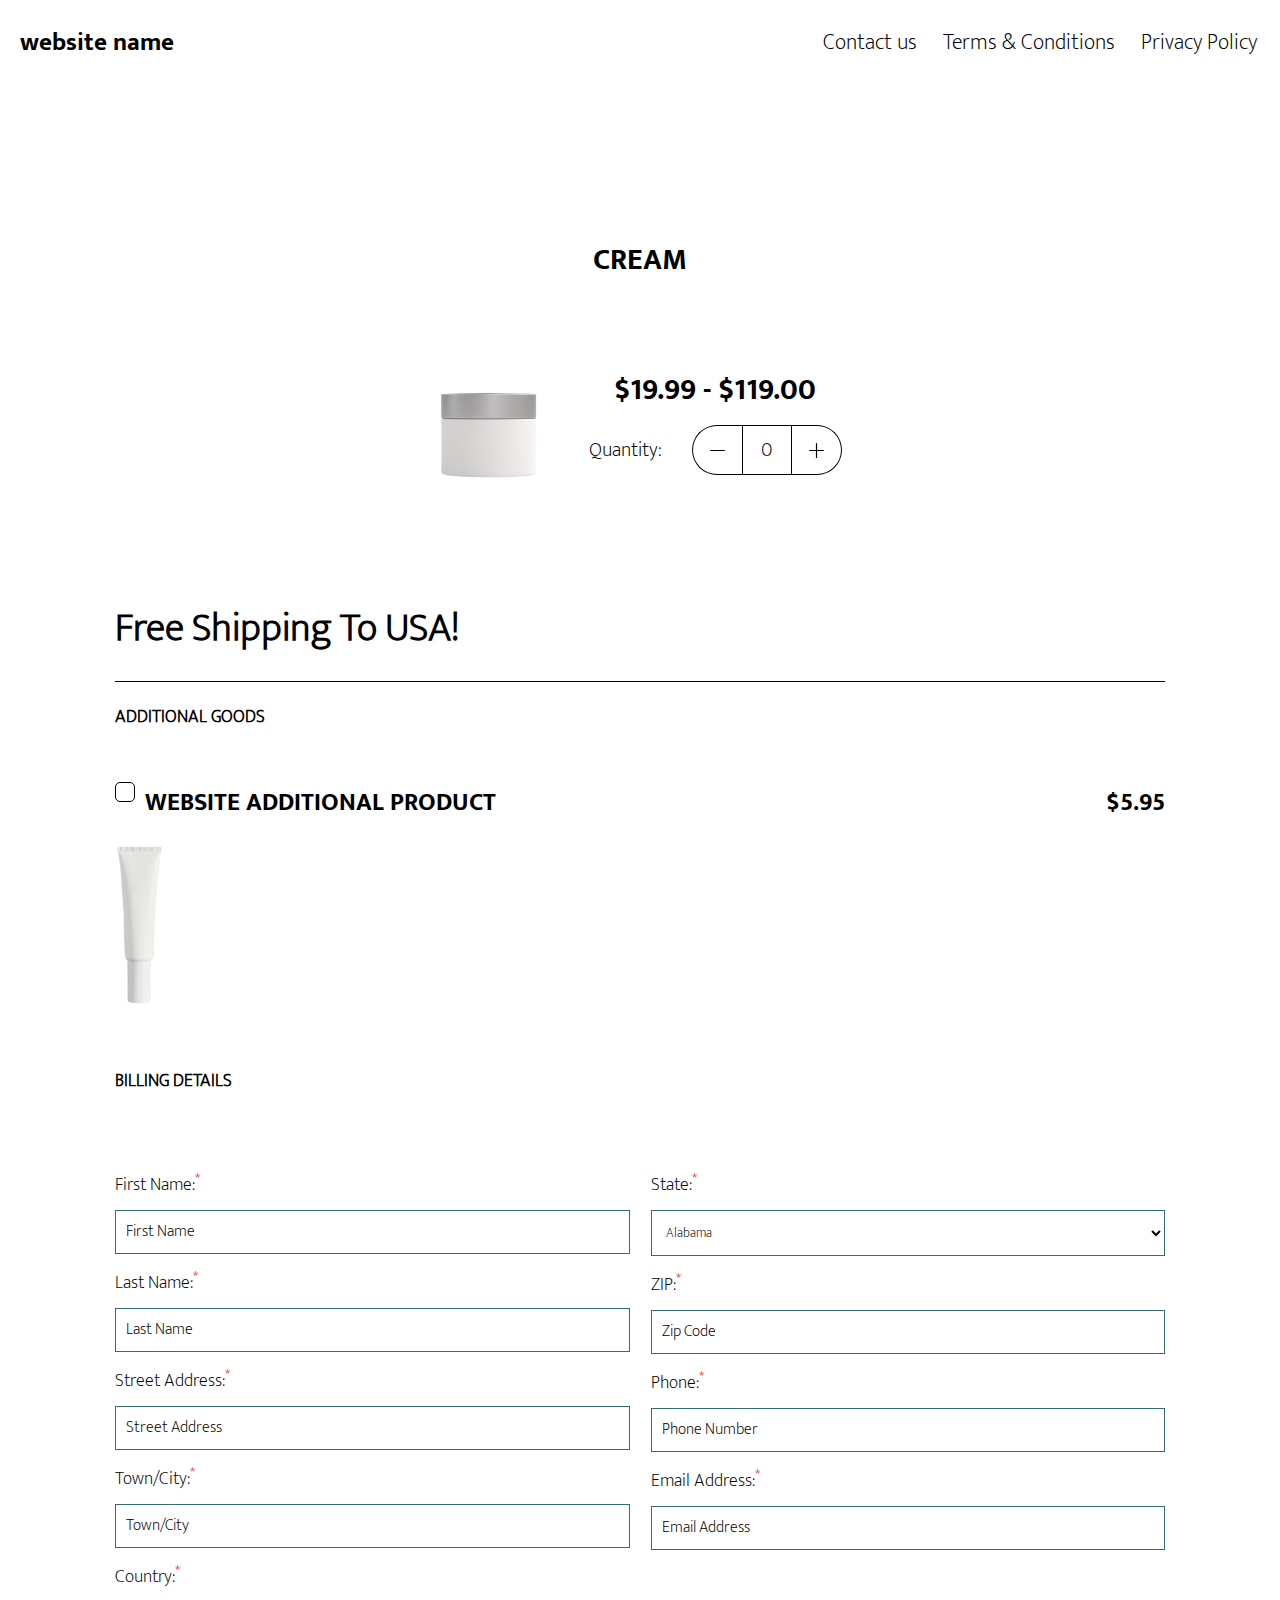
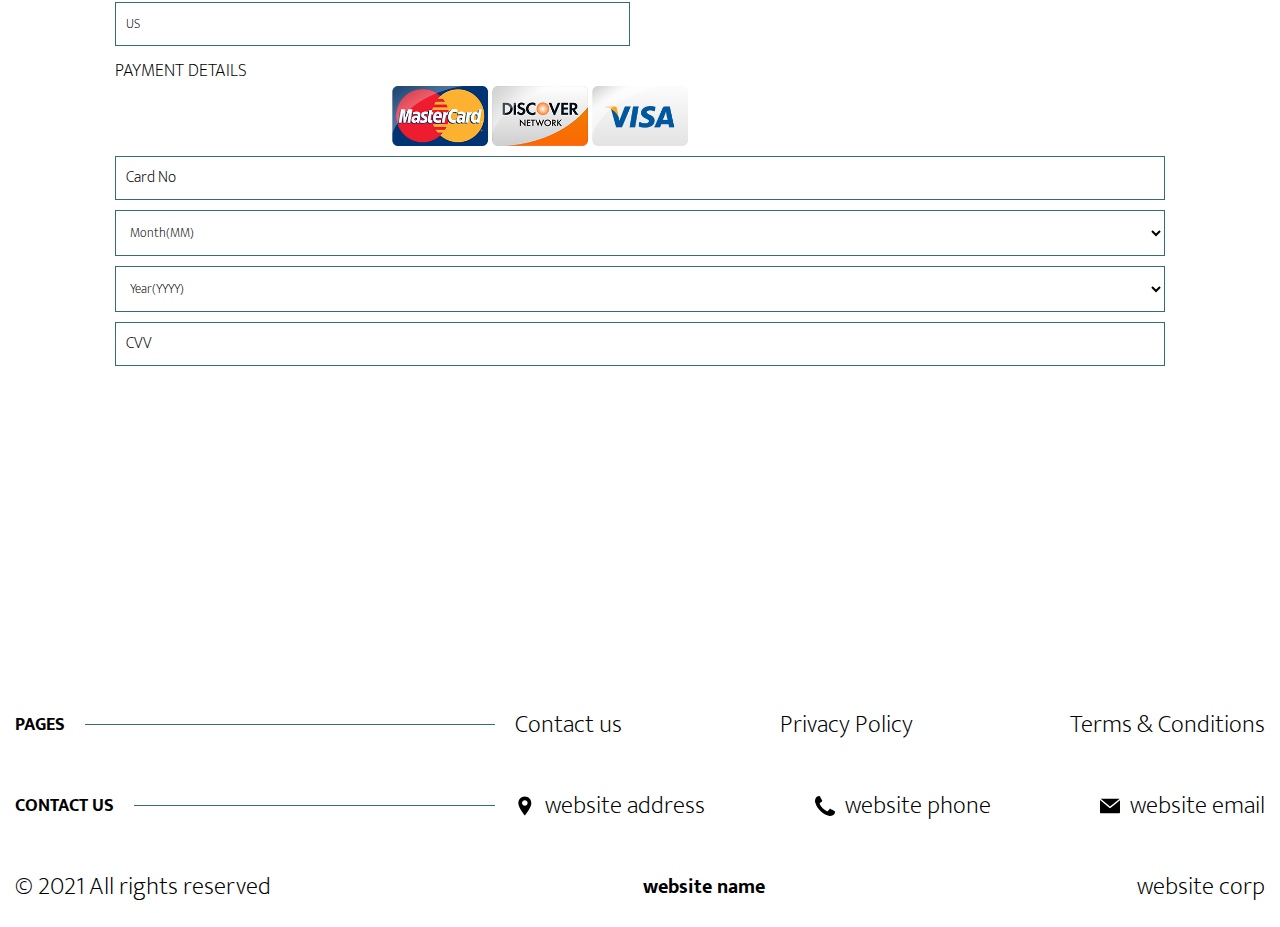
==== buy.html @ f1e13990 "+" ====
<!DOCTYPE html>
<html lang="en">

<head>
    <meta charset="UTF-8">
    <meta http-equiv="X-UA-Compatible" content="IE=edge">
    <meta name="viewport" content="width=device-width, initial-scale=1.0">
    <link rel="stylesheet" href="./css/style.css">
    <title>(site_name)</title>
</head>

<body>

    <div class="header__wrapper">
        <header class="header">
            <a href="./index.html" class="logo js_website-name"></a>
            <button class="menu__btn js_menu__btn">
                <span></span>
            </button>
            <div class="menu js_menu">
                <nav class="nav">
                    <ul class="nav__list">
                      
                        <li class="nav__item">
                            <a href="./contact.html" class="nav__link">Contact us</a>
                        </li>

                        <li class="nav__item">
                            <a href="./terms.html" class="nav__link">Terms & Conditions</a>
                        </li>
                        <li class="nav__item">
                            <a href="./policy.html" class="nav__link">Privacy Policy</a>
                        </li>
                    </ul>
                </nav>
            </div>

        </header>
    </div>
    <main class="main">
        <div class="container">
        
                <section class="buy">
                    <h1 class="sub-title">Cream</h1>
                    <div class="buy__flex">
                        <img src="./img/img1.png" class="buy__img" />
                        <div class="buy__text-block">
                            <h2 class="sub-title sub-title--mb"><span style="display: inline-block" class="js_price">$19.99 - $119.00</span></h2>
                            <div id="quantity" class="quantity">
                                <label class="quantity_label">Quantity:
                                    <div class="quantity_label-box">
                                        <div class="quantity_label-btn quantity_label-prev js_quantity_prev">
                                            <svg class="buy__icon" xmlns="http://www.w3.org/2000/svg"
                                                xmlns:xlink="http://www.w3.org/1999/xlink" x="0px" y="0px"
                                                viewBox="0 0 512 512" style="enable-background:new 0 0 512 512;"
                                                xml:space="preserve">
                                                <g>
                                                    <g>
                                                        <path
                                                            d="M492,236H20c-11.046,0-20,8.954-20,20c0,11.046,8.954,20,20,20h472c11.046,0,20-8.954,20-20S503.046,236,492,236z" />
                                                    </g>
                                                </g>
                                            </svg>
                                        </div>
                                        <input type="number" min="0" size="3" maxlength="3"
                                            class="quantity__input js_quantity" value="0" data-line-id="1" max="10">
                                        <div class="quantity_label-btn quantity_label-next js_quantity_next">
                                            <svg class="buy__icon" xmlns="http://www.w3.org/2000/svg"
                                                xmlns:xlink="http://www.w3.org/1999/xlink" x="0px" y="0px"
                                                viewBox="0 0 512 512" style="enable-background:new 0 0 512 512;"
                                                xml:space="preserve">
                                                <g>
                                                    <g>
                                                        <path
                                                            d="M492,236H276V20c0-11.046-8.954-20-20-20c-11.046,0-20,8.954-20,20v216H20c-11.046,0-20,8.954-20,20s8.954,20,20,20h216
                                                            v216c0,11.046,8.954,20,20,20s20-8.954,20-20V276h216c11.046,0,20-8.954,20-20C512,244.954,503.046,236,492,236z" />
                                                    </g>
                                                </g>
                                            </svg>
                                        </div>
                                    </div>
                                </label>
                            </div>
                        </div>
                    </div>
                    <p class="error-message js_error-message">Buy More and Save! Limited to 12 Only</p>
                    <div class="main-form__wrapper">
                        <div class="form__wrapper ">
                            <div class="form">
                                <h3 class="form__title">Free Shipping To USA!</h3>
    
                                <div>
                                    <h3 class="form__subtitle">Additional goods</h3>
                                    <div class="case-block">
                                        <div class="checkbox__label-wrap">
                                            <div>
                                                <input class="checkbox js_additional" type="checkbox"
                                                    id="additional__checkbox" />
                                                <label class="checkbox__label" for="additional__checkbox"><span
                                                        class="bold"><span class="js_website-add"></span></span></label>
                                            </div>
                                            <div class="label-block">
                                                <span class="bold">$5.95</span>
                                            </div>
                                        </div>
                                        <img src="./img/travel-pack.png" alt="silicone case" class="silicone_case_img" />
                                    </div>
                                </div>
                            </div>
                        </div>
    
    
                        <form class="order-form" id="order_form">
                            <h3 class="form__subtitle">Billing Details</h3>
                            <div class="fl-form">
                                <div class="form_group-flex">
                                    <div class="form-group_block">
                                        <div class="form-group">
                                            <label>
                                                <span>First Name:<sup>*</sup></span>
                                                <input type="text" class="form-control" name="firstName"
                                                    placeholder="First Name" value="">
                                            </label>
                                        </div>
    
                                        <div class="form-group">
                                            <label>
                                                <span>Last Name:<sup>*</sup></span>
                                                <input type="text" class="form-control" name="lastName"
                                                    placeholder="Last Name" value="">
                                            </label>
                                        </div>
    
    
                                        <div class="form-group">
                                            <label><span>Street Address:<sup>*</sup></span>
                                                <input type="text" class="form-control" name="shippingAddress1"
                                                    placeholder="Street Address" value="">
                                            </label>
                                        </div>
                                        <div class="form-group">
                                            <label><span>Town/City:<sup>*</sup></span>
                                                <input type="text" class="form-control" name="shippingCity"
                                                    placeholder="Town/City" value="">
                                            </label>
                                        </div>
                                        <div class="form-group">
                                            <label><span>Country:<sup>*</sup></span>
                                                <input type="text" class="form-control" name="shippingCountry"
                                                    placeholder="Country" value="US" readonly>
                                            </label>
                                        </div>
                                    </div>
                                    <div class="form-group_block">
                                        <div class="form-group">
                                            <label><span>State:<sup>*</sup></span></label>
    
                                            <select name="shippingState" id="shipping_state" class="form-control "
                                                autocomplete="address-level1" data-placeholder="State / Province"
                                                data-input-classes="" placeholder="State / Province" tabindex="-1"
                                                aria-hidden="true">
                                                <option value="AL">Alabama</option>
                                                <option value="AK">Alaska</option>
                                                <option value="AZ">Arizona</option>
                                                <option value="AR">Arkansas</option>
                                                <option value="CA">California</option>
                                                <option value="CO">Colorado</option>
                                                <option value="CT">Connecticut</option>
                                                <option value="DE">Delaware</option>
                                                <option value="DC">District Of Columbia</option>
                                                <option value="FL">Florida</option>
                                                <option value="GA">Georgia</option>
                                                <option value="HI">Hawaii</option>
                                                <option value="ID">Idaho</option>
                                                <option value="IL">Illinois</option>
                                                <option value="IN">Indiana</option>
                                                <option value="IA">Iowa</option>
                                                <option value="KS">Kansas</option>
                                                <option value="KY">Kentucky</option>
                                                <option value="LA">Louisiana</option>
                                                <option value="ME">Maine</option>
                                                <option value="MD">Maryland</option>
                                                <option value="MA">Massachusetts</option>
                                                <option value="MI">Michigan</option>
                                                <option value="MN">Minnesota</option>
                                                <option value="MS">Mississippi</option>
                                                <option value="MO">Missouri</option>
                                                <option value="MT">Montana</option>
                                                <option value="NE">Nebraska</option>
                                                <option value="NV">Nevada</option>
                                                <option value="NH">New Hampshire</option>
                                                <option value="NJ">New Jersey</option>
                                                <option value="NM">New Mexico</option>
                                                <option value="NY">New York</option>
                                                <option value="NC">North Carolina</option>
                                                <option value="ND">North Dakota</option>
                                                <option value="OH">Ohio</option>
                                                <option value="OK">Oklahoma</option>
                                                <option value="OR">Oregon</option>
                                                <option value="PA">Pennsylvania</option>
                                                <option value="RI">Rhode Island</option>
                                                <option value="SC">South Carolina</option>
                                                <option value="SD">South Dakota</option>
                                                <option value="TN">Tennessee</option>
                                                <option value="TX">Texas</option>
                                                <option value="UT">Utah</option>
                                                <option value="VT">Vermont</option>
                                                <option value="VA">Virginia</option>
                                                <option value="WA">Washington</option>
                                                <option value="WV">West Virginia</option>
                                                <option value="WI">Wisconsin</option>
                                                <option value="WY">Wyoming</option>
                                            </select>
                                        </div>
                                        <div class="form-group">
                                            <label><span>ZIP:<sup>*</sup></span>
                                                <input type="text" class="form-control" name="shippingZip"
                                                    placeholder="Zip Code" maxlength="5"
                                                    onkeyup="javascript:this.value=this.value.replace(/[^0-9]/g,'');"
                                                    value="">
                                            </label>
                                        </div>
                                        <div class="form-group">
                                            <label><span>Phone:<sup>*</sup></span>
                                                <input type="tel" class="form-control" name="phone"
                                                    placeholder="Phone Number" data-min-length="10" data-max-length="15"
                                                    onkeyup="javascript:this.value=this.value.replace(/[^0-9]/g,'');"
                                                    maxlength="10" value="">
                                            </label>
                                        </div>
                                        <div class="form-group">
                                            <label><span>Email Address:<sup>*</sup></span>
                                                <input type="email" class="form-control" name="email"
                                                    placeholder="Email Address" value="">
                                            </label>
                                        </div>
                                    </div>
                                </div>
                                <div class="payment">
                                    <div class="payment-header">
                                        <label>
    
                                            <span for="radio1"></span>
                                            <span class="form__subtitle">Payment Details</span>
                                        </label>
                                        <div class="img">
                                            <img src="./img/mastercard.png"> <img src="./img/discover.png"> <img
                                                src="./img/visa.png">
                                        </div>
                                    </div>
                                    <div class="payment-form">
                                        <div class="form-group_block">
                                            <div class="form-group">
                                                <input type="tel" class="form-control" name="cc_no" maxlength="16"
                                                    onkeyup="javascript:this.value=this.value.replace(/[^0-9]/g,'');"
                                                    value="" placeholder="Card No">
                                            </div>
    
                                            <div class="form-group">
                                                <select class="form-control" name="cc_month" maxlength="2"
                                                    placeholder="Month(MM)">
                                                    <option value="" selected="selected">Month(MM)</option>
                                                    <option value=1>01</option>
                                                    <option value=2>02</option>
                                                    <option value=3>03</option>
                                                    <option value=4>04</option>
                                                    <option value=5>05</option>
                                                    <option value=6>06</option>
                                                    <option value=7>07</option>
                                                    <option value=8>08</option>
                                                    <option value=9>09</option>
                                                    <option value=10>10</option>
                                                    <option value=11>11</option>
                                                    <option value=12>12</option>
                                                </select>
                                            </div>
                                        </div>
                                        <div class="form-group_block">
                                            <div class="form-group">
                                                <select class="form-control" name="cc_year" maxlength="4"
                                                    placeholder="Year(YYYY)">
                                                    <option value="" selected="selected">Year(YYYY)</option>
                                                    <option value=2021> 2021 </option>
                                                    <option value=2022> 2022 </option>
                                                    <option value=2023> 2023 </option>
                                                    <option value=2024> 2024 </option>
                                                    <option value=2025> 2025 </option>
                                                    <option value=2026> 2026 </option>
                                                    <option value=2027> 2027 </option>
                                                    <option value=2028> 2028 </option>
                                                    <option value=2029> 2029 </option>
                                                    <option value=2030> 2030 </option>
                                                    <option value=2031> 2031 </option>
                                                </select>
                                            </div>
    
                                            <div class="form-group">
                                                <input type="tel" class="form-control" name="CVV" maxlength="3"
                                                    onkeyup="javascript:this.value=this.value.replace(/[^0-9]/g,'');"
                                                    placeholder="CVV" value="">
                                            </div>
                                        </div>
    
                                    </div>
                                </div>
                            </div>
                            <div class="form-btn js_form-btn">
                                <div class="form__title-box js_form__title-box">
                                    <p class="bold">Item</p>
                                    <p class="bold">Amount</p>
                                </div>
                                <div class="label-block total js_total">
                                    <span id="chosen" class="bold">
                                        <span class="js_bottom-quantity"></span>
                                        <span>cream</span>
                                    </span>
                                    <span id="chosen_price" class="bold">$0.00</span>
    
                                </div>
                                <div id="silicone_case" class="label-block form-pd">
                                 
                                        <span class="text text-up bold js_website-add"></span>
                                        <span class="bold">$5.95</span>
                                 
                                </div>
                                <div id="total_block" class="label-block form-pd js_total_1">
                                   
                                        <span class="bold"> Total</span>
                                        <span id="total_1" class="bold">$0.00</span>
                             
                                </div>
                                <br>
                                <br>
                                <div class="bottom-bottom-block js_bottom-bottom-block">
                                    <div id="terms">
                                        <input type="checkbox" name="terms_text" id="terms_text" class="checkbox">
                                        <label for="terms_text" class="checkbox__label">
                                            <div class="rules">
                                                By placing an order with us, you agree to our full <a class="link"
                                                    href="./terms.html">Terms And Conditions</a> &
                                                <a class="link" href="./policy.html">Privacy Policy</a>, which
                                                explain that you will be
                                                charged <span id="terms_price">$0.00</span><span id="express_terms"> +
                                                    $5.95 <span class="js_website-add"></span></span> = <span id="total_2">
                                                    $0.00 </span><span id="handling">
                                                    (No
                                                    Shipping and
                                                    handling costs)</span>. To cancel your order, please call our
                                                Customer
                                                Service to free number at <a href="" class="link js_website-phone"></a> or email us at
                                                <a href="" class="link js_website-email"></a>.
                                                You will see a charge from
                                                <span class="js_website-desc"></span>
                                                on your bank statement. Our Customer Service department reserves the
                                                right
                                                to offer promo codes for varied price points.
                                            </div>
                                        </label>
                                    </div>
                                    <br />
    
                                    <button type="submit" id="place_order" class="btn"><span>Place order</span></button>
                                </div>
                            </div>
    
    
                        </form>
                    </div>
                </section>
    
        </div>
    </main>
    <div class="footer__wrapper ">
        <div class="container">
            <footer class="footer">
                <ul class="footer__list">
                    <li class="footer__item">
                        <div class="footer__title-container">
                            <h4 class="footer__title">Pages</h4>
                            <div class="line"></div>
                        </div>
                        <ul class="footer__sublist">
                            <li class="footer__subitem">
                                <a href="./contact.html" class="text footer__link"><span>Contact us</span></a>
                            </li>
                            <li class="footer__subitem">
                                <a href="./policy.html" class="text footer__link"><span>Privacy Policy</span></a>
                            </li>
                            <li class="footer__subitem">
                                <a href="./terms.html" class="text footer__link"><span>Terms & Conditions</span></a>
                            </li>
                        </ul>
                    </li>
                    <li class="footer__item">
                        <div class="footer__title-container">
                            <h4 class="footer__title">Contact us</h4>
                            <div class="line"></div>
                        </div>
                        <ul class="footer__sublist">
                           
                            <li class="footer__subitem footer__icon-box">
                                    <svg class="footer__icon" viewBox="-119 -21 682 682.66669"
                                        xmlns="http://www.w3.org/2000/svg">
                                        <path
                                            d="m216.210938 0c-122.664063 0-222.460938 99.796875-222.460938 222.460938 0 154.175781 222.679688 417.539062 222.679688 417.539062s222.242187-270.945312 222.242187-417.539062c0-122.664063-99.792969-222.460938-222.460937-222.460938zm67.121093 287.597656c-18.507812 18.503906-42.8125 27.757813-67.121093 27.757813-24.304688 0-48.617188-9.253907-67.117188-27.757813-37.011719-37.007812-37.011719-97.226562 0-134.238281 17.921875-17.929687 41.761719-27.804687 67.117188-27.804687 25.355468 0 49.191406 9.878906 67.121093 27.804687 37.011719 37.011719 37.011719 97.230469 0 134.238281zm0 0" />
                                    </svg>
                                    <span class="text footer__text js_website-address"></span>
                            </li>
                            <li class="footer__subitem footer__icon-box">
                                
                                    <svg class="footer__icon" xmlns="http://www.w3.org/2000/svg"
                                        xmlns:xlink="http://www.w3.org/1999/xlink" x="0px" y="0px" width="401.998px"
                                        height="401.998px" viewBox="0 0 401.998 401.998"
                                        style="enable-background:new 0 0 401.998 401.998;" xml:space="preserve">
                                        <g>
                                            <path
                                                d="M401.129,311.475c-1.137-3.426-8.371-8.473-21.697-15.129c-3.61-2.098-8.754-4.949-15.41-8.566 c-6.662-3.617-12.709-6.95-18.13-9.996c-5.432-3.045-10.521-5.995-15.276-8.846c-0.76-0.571-3.139-2.234-7.136-5 c-4.001-2.758-7.375-4.805-10.14-6.14c-2.759-1.327-5.473-1.995-8.138-1.995c-3.806,0-8.56,2.714-14.268,8.135 c-5.708,5.428-10.944,11.324-15.7,17.706c-4.757,6.379-9.802,12.275-15.126,17.7c-5.332,5.427-9.713,8.138-13.135,8.138 c-1.718,0-3.86-0.479-6.427-1.424c-2.566-0.951-4.518-1.766-5.858-2.423c-1.328-0.671-3.607-1.999-6.845-4.004 c-3.244-1.999-5.048-3.094-5.428-3.285c-26.075-14.469-48.438-31.029-67.093-49.676c-18.649-18.658-35.211-41.019-49.676-67.097 c-0.19-0.381-1.287-2.19-3.284-5.424c-2-3.237-3.333-5.518-3.999-6.854c-0.666-1.331-1.475-3.283-2.425-5.852 s-1.427-4.709-1.427-6.424c0-3.424,2.713-7.804,8.138-13.134c5.424-5.327,11.326-10.373,17.7-15.128 c6.379-4.755,12.275-9.991,17.701-15.699c5.424-5.711,8.136-10.467,8.136-14.273c0-2.663-0.666-5.378-1.997-8.137 c-1.332-2.765-3.378-6.139-6.139-10.138c-2.762-3.997-4.427-6.374-4.999-7.139c-2.852-4.755-5.799-9.846-8.848-15.271 c-3.049-5.424-6.377-11.47-9.995-18.131c-3.615-6.658-6.468-11.799-8.564-15.415C98.986,9.233,93.943,1.997,90.516,0.859 C89.183,0.288,87.183,0,84.521,0c-5.142,0-11.85,0.95-20.129,2.856c-8.282,1.903-14.799,3.899-19.558,5.996 c-9.517,3.995-19.604,15.605-30.264,34.826C4.863,61.566,0.01,79.271,0.01,96.78c0,5.135,0.333,10.131,0.999,14.989 c0.666,4.853,1.856,10.326,3.571,16.418c1.712,6.09,3.093,10.614,4.137,13.56c1.045,2.948,2.996,8.229,5.852,15.845 c2.852,7.614,4.567,12.275,5.138,13.988c6.661,18.654,14.56,35.307,23.695,49.964c15.03,24.362,35.541,49.539,61.521,75.521 c25.981,25.98,51.153,46.49,75.517,61.526c14.655,9.134,31.314,17.032,49.965,23.698c1.714,0.568,6.375,2.279,13.986,5.141 c7.614,2.854,12.897,4.805,15.845,5.852c2.949,1.048,7.474,2.43,13.559,4.145c6.098,1.715,11.566,2.905,16.419,3.576 c4.856,0.657,9.853,0.996,14.989,0.996c17.508,0,35.214-4.856,53.105-14.562c19.219-10.656,30.826-20.745,34.823-30.269 c2.102-4.754,4.093-11.273,5.996-19.555c1.909-8.278,2.857-14.985,2.857-20.126C401.99,314.814,401.703,312.819,401.129,311.475z" />
                                        </g>
                                    </svg>
                                    <a href="tel:(site_phone)" class="text footer__link js_website-phone"></a>
                            </li>
                            <li class="footer__subitem footer__icon-box">
                                
                                    <svg class="footer__icon" xmlns="http://www.w3.org/2000/svg" xmlns:xlink="http://www.w3.org/1999/xlink"
                                        x="0px" y="0px" viewBox="0 0 477.867 477.867"
                                        style="enable-background:new 0 0 477.867 477.867;" xml:space="preserve">
                                        <g>
                                            <g>
                                                <path
                                                    d="M460.8,68.267H17.067l221.867,182.75L463.309,68.779C462.488,68.539,461.649,68.368,460.8,68.267z" />
                                            </g>
                                        </g>
                                        <g>
                                            <g>
                                                <path
                                                    d="M249.702,286.31c-6.288,5.149-15.335,5.149-21.623,0L0,98.406v294.127c0,9.426,7.641,17.067,17.067,17.067H460.8 c9.426,0,17.067-7.641,17.067-17.067V100.932L249.702,286.31z" />
                                            </g>
                                        </g>
                                    </svg>
                                    <a href="" class="text footer__link js_website-email"></a>
                            </li>
                        </ul>
                    </li>
                    <li class="footer__item">
                        <ul class="footer__sublist footer__sublist--sb">
                            <li class="footer__subitem">
                                <p class="text footer__text">© 2021 All rights reserved</p>
                            </li>
                            <li class="footer__subitem">
                                <a href="./index.html" class="footer__logo-link js_website-name"></a>
                            </li>
                            <li class="footer__subitem">
                                <p class="text footer__text js_website-corp"></p>
                            </li>
                        
                        </ul>
                    </li>
                  
                </ul>
             
            </footer>
        </div>
    </div>

    <script src="./js/buy.js"></script>
    <script src="./js/website-data.js"></script>
</body>

</html>
---- css/style.css ----
@import './libs/aos.css';
@import './utils/fonts.css';
@import './utils/vars.css';
@import './utils/utils.css';
@import './utils/header.css';
@import './utils/footer.css';
@import './hero.css';
@import './about.css';
@import './info.css';
@import './text-section.css';
@import './contact.css';
@import './buy.css';
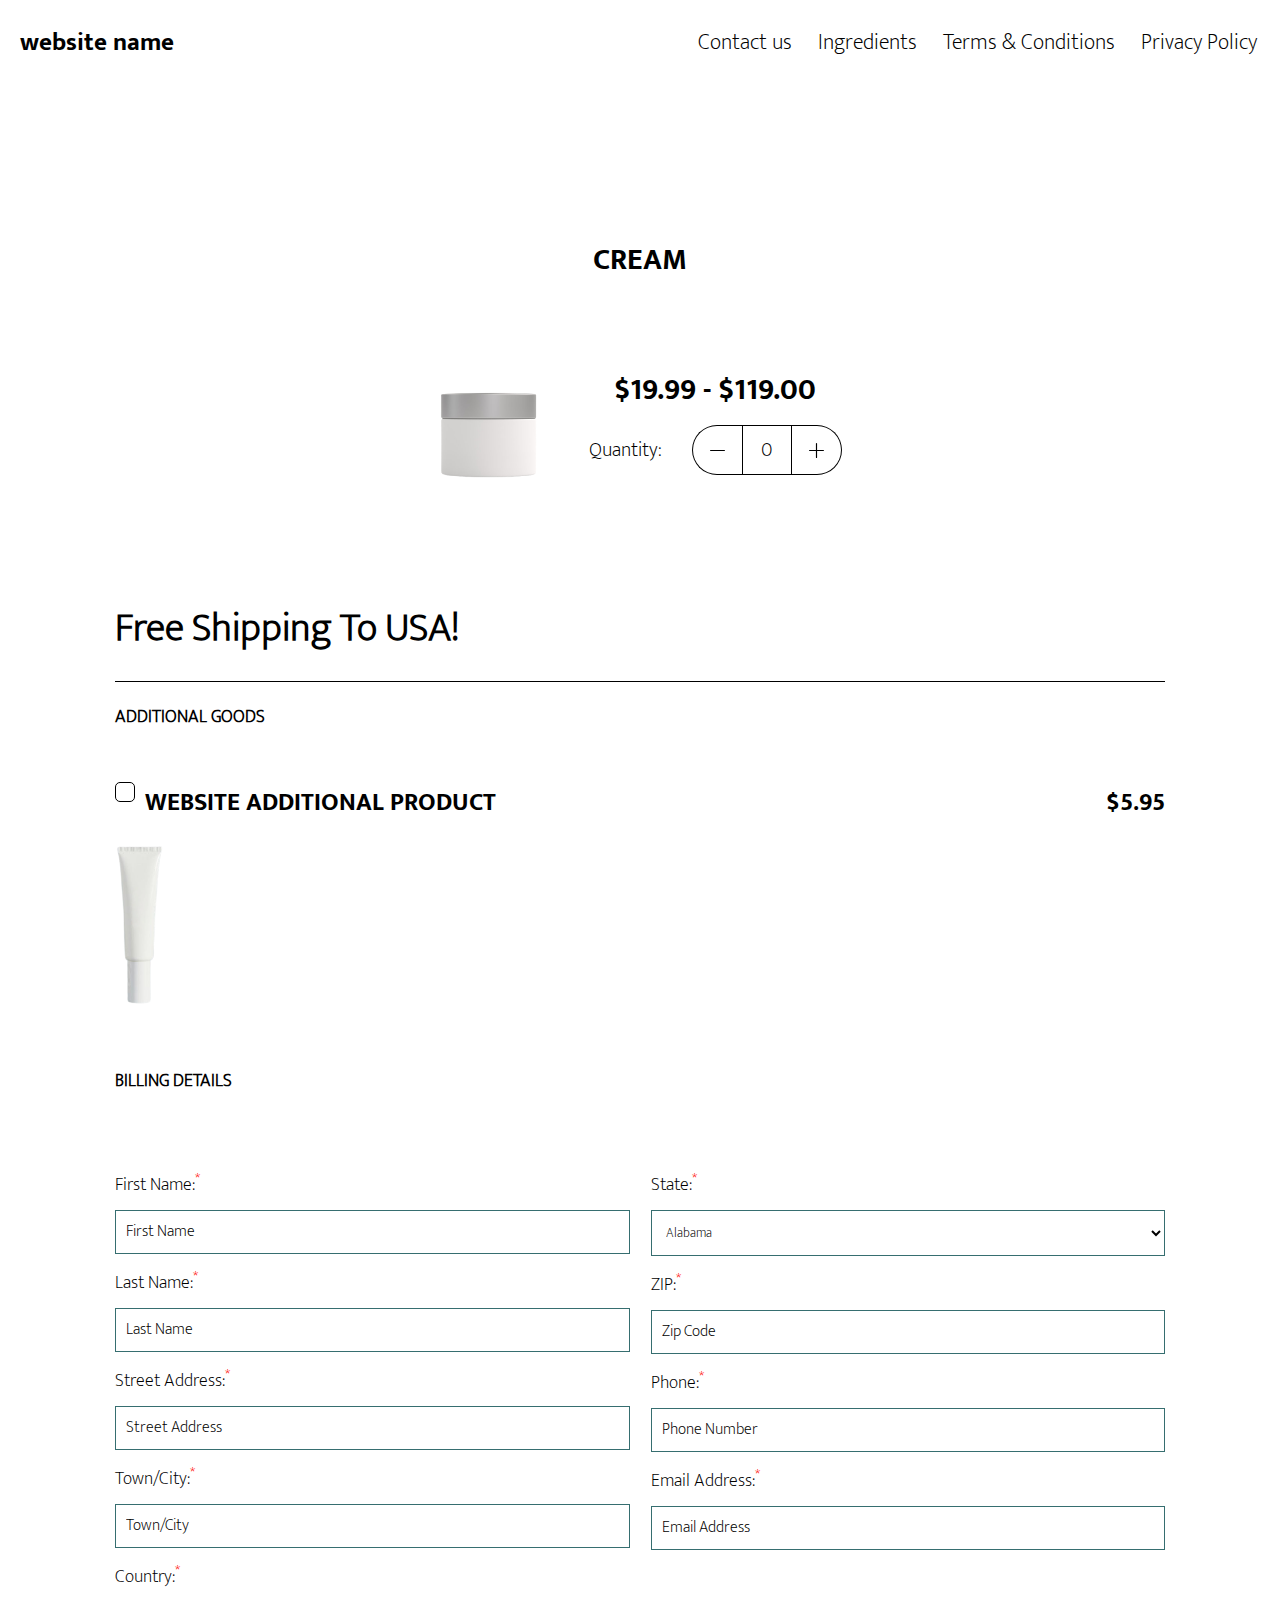
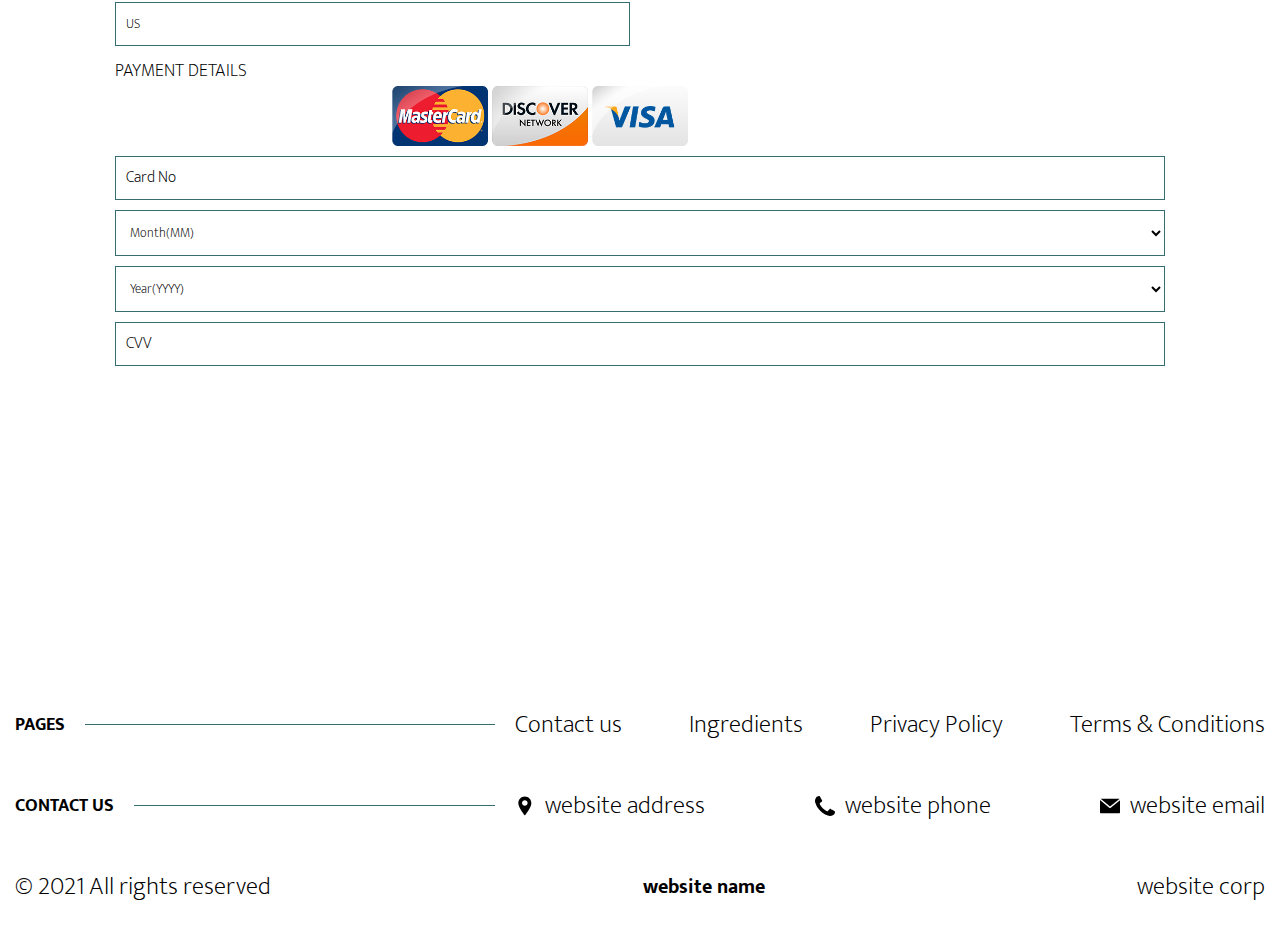
==== commit a2148b69: "+" ====
--- a/buy.html
+++ b/buy.html
@@ -20,11 +20,13 @@
             <div class="menu js_menu">
                 <nav class="nav">
                     <ul class="nav__list">
-                      
+                     
                         <li class="nav__item">
                             <a href="./contact.html" class="nav__link">Contact us</a>
                         </li>
-
+                        <li class="nav__item">
+                            <a href="./ingredients.html" class="nav__link">Ingredients</a>
+                        </li>
                         <li class="nav__item">
                             <a href="./terms.html" class="nav__link">Terms & Conditions</a>
                         </li>
@@ -384,6 +386,9 @@
                                 <a href="./contact.html" class="text footer__link"><span>Contact us</span></a>
                             </li>
                             <li class="footer__subitem">
+                                <a href="./ingredients.html" class="text footer__link"><span>Ingredients</span></a>
+                            </li>
+                            <li class="footer__subitem">
                                 <a href="./policy.html" class="text footer__link"><span>Privacy Policy</span></a>
                             </li>
                             <li class="footer__subitem">
@@ -462,6 +467,7 @@
         </div>
     </div>
 
+    <script src="./js/menu.js"></script>
     <script src="./js/buy.js"></script>
     <script src="./js/website-data.js"></script>
 </body>
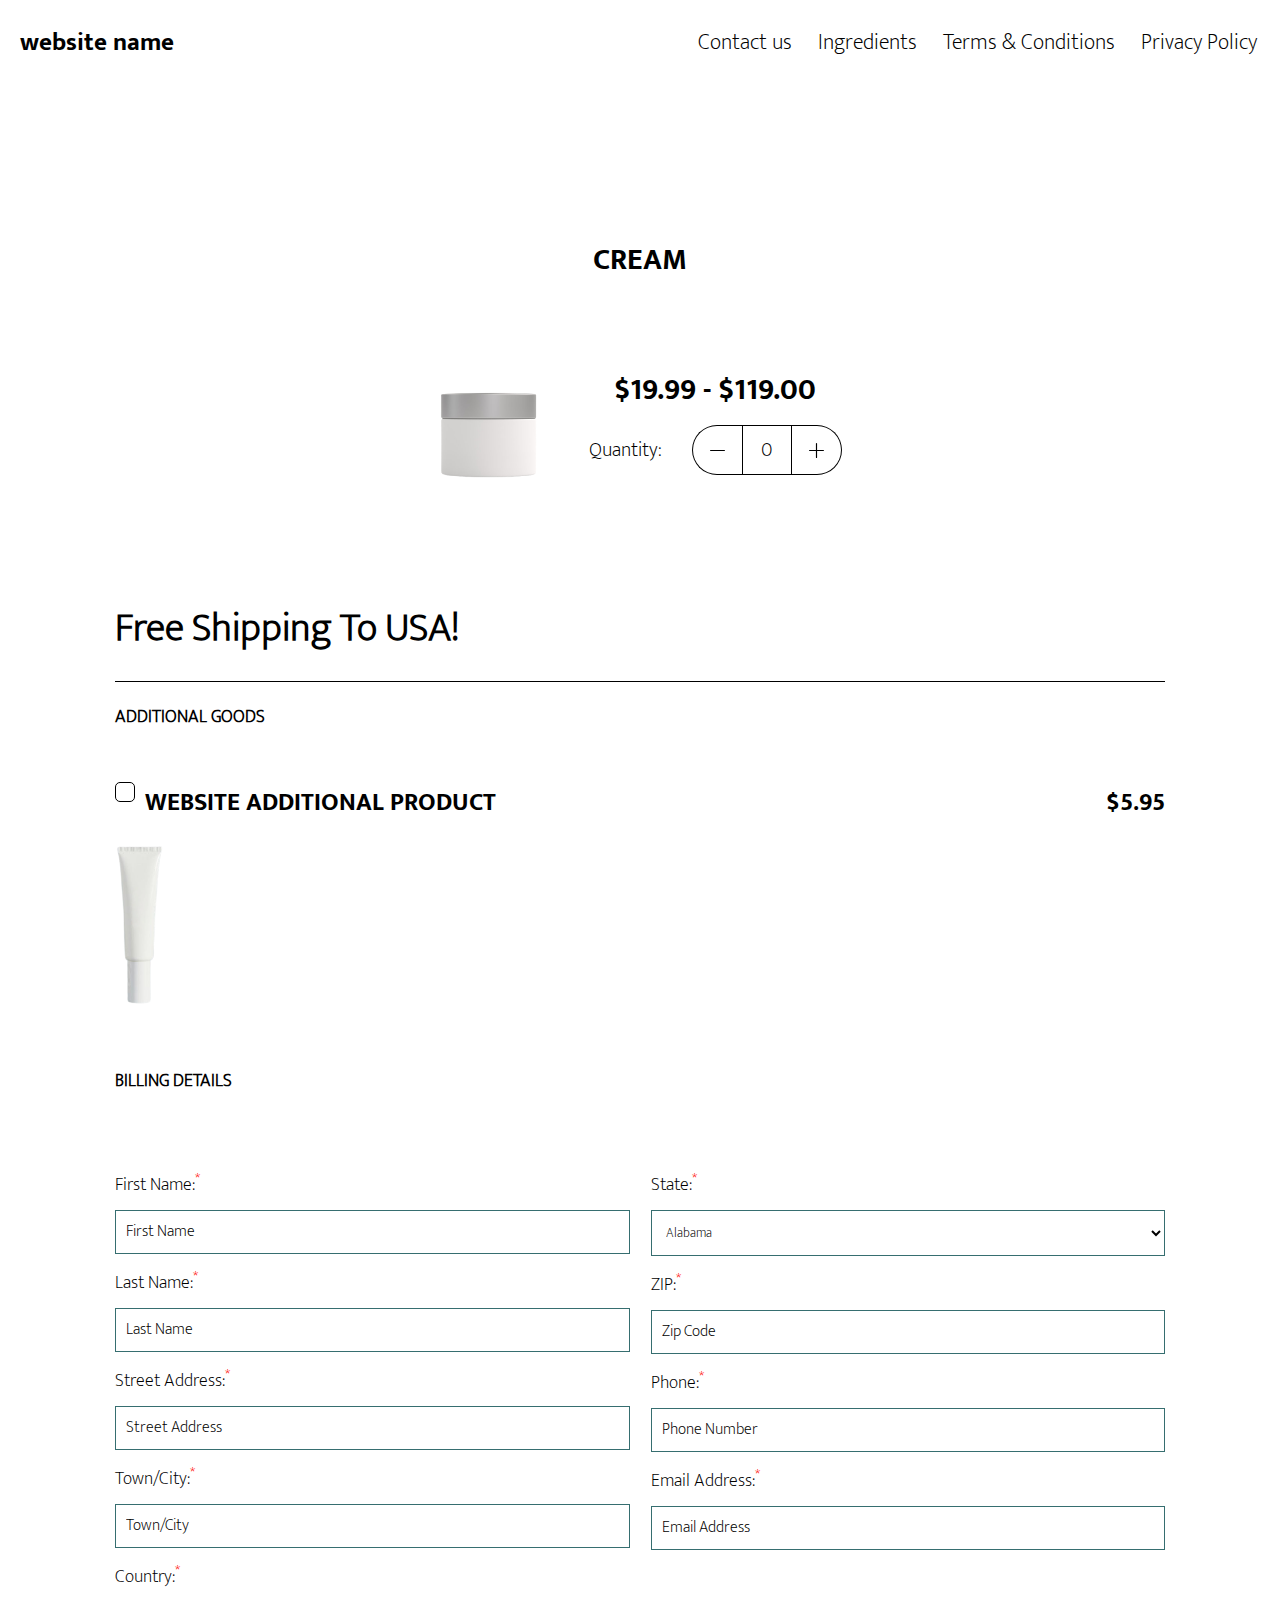
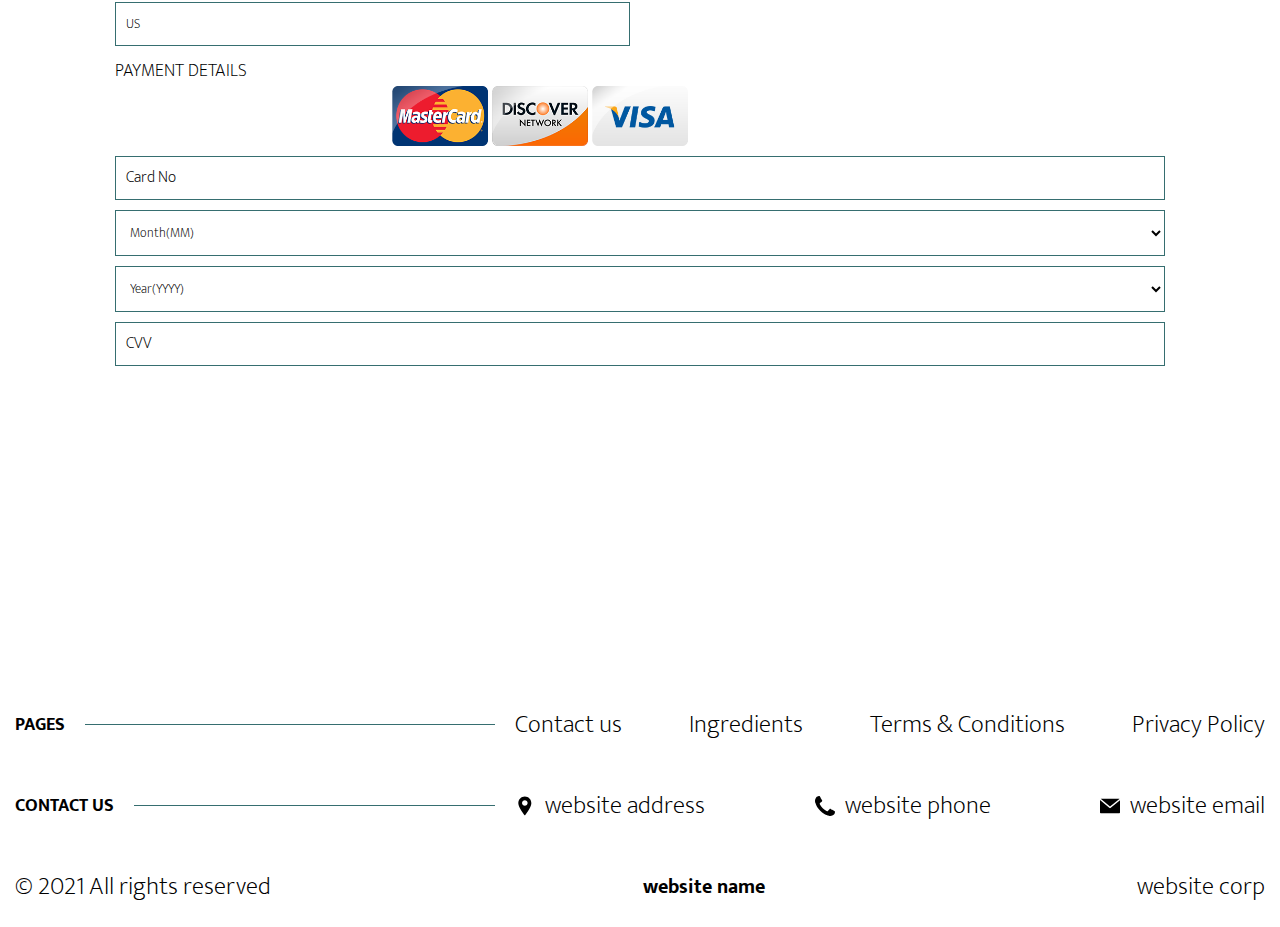
==== commit 20dc7de1: "+" ====
--- a/buy.html
+++ b/buy.html
@@ -389,11 +389,12 @@
                                 <a href="./ingredients.html" class="text footer__link"><span>Ingredients</span></a>
                             </li>
                             <li class="footer__subitem">
+                                <a href="./terms.html" class="text footer__link"><span>Terms & Conditions</span></a>
+                            </li>
+                            <li class="footer__subitem">
                                 <a href="./policy.html" class="text footer__link"><span>Privacy Policy</span></a>
                             </li>
-                            <li class="footer__subitem">
-                                <a href="./terms.html" class="text footer__link"><span>Terms & Conditions</span></a>
-                            </li>
+                         
                         </ul>
                     </li>
                     <li class="footer__item">
